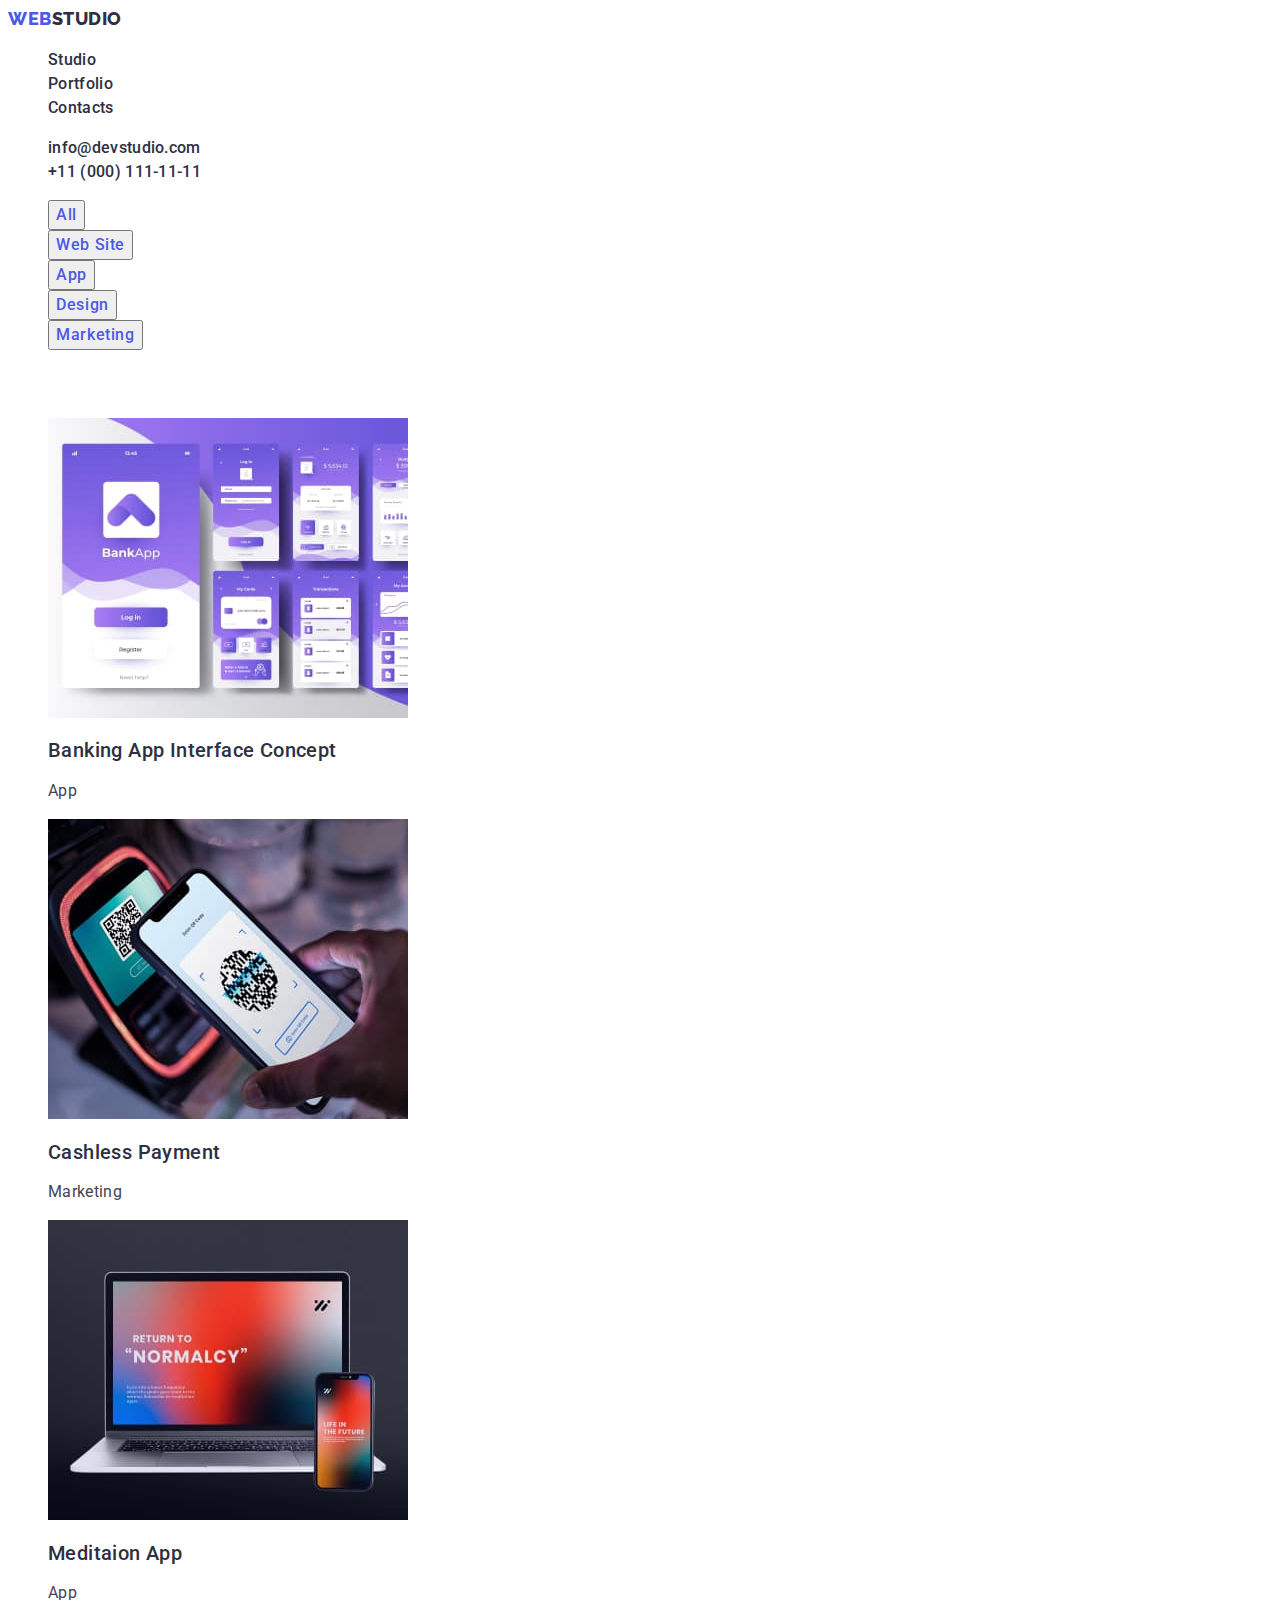
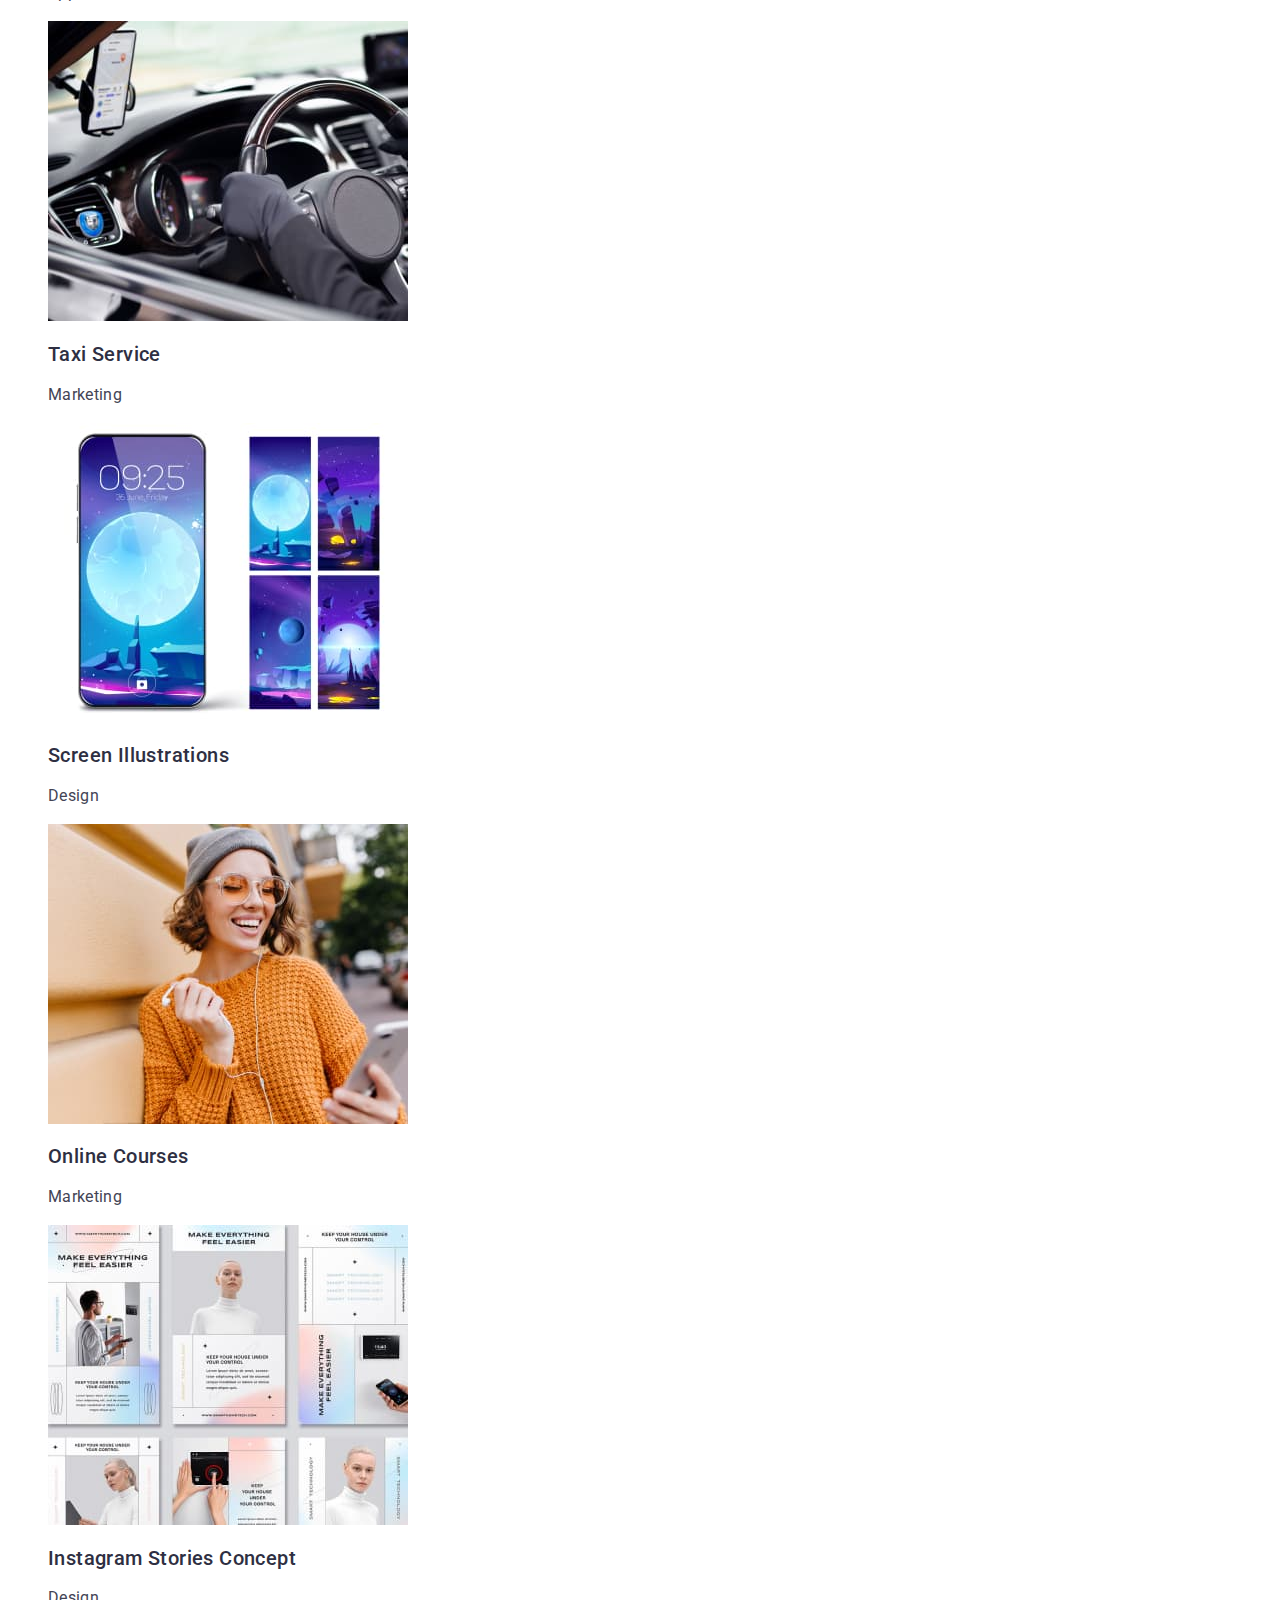
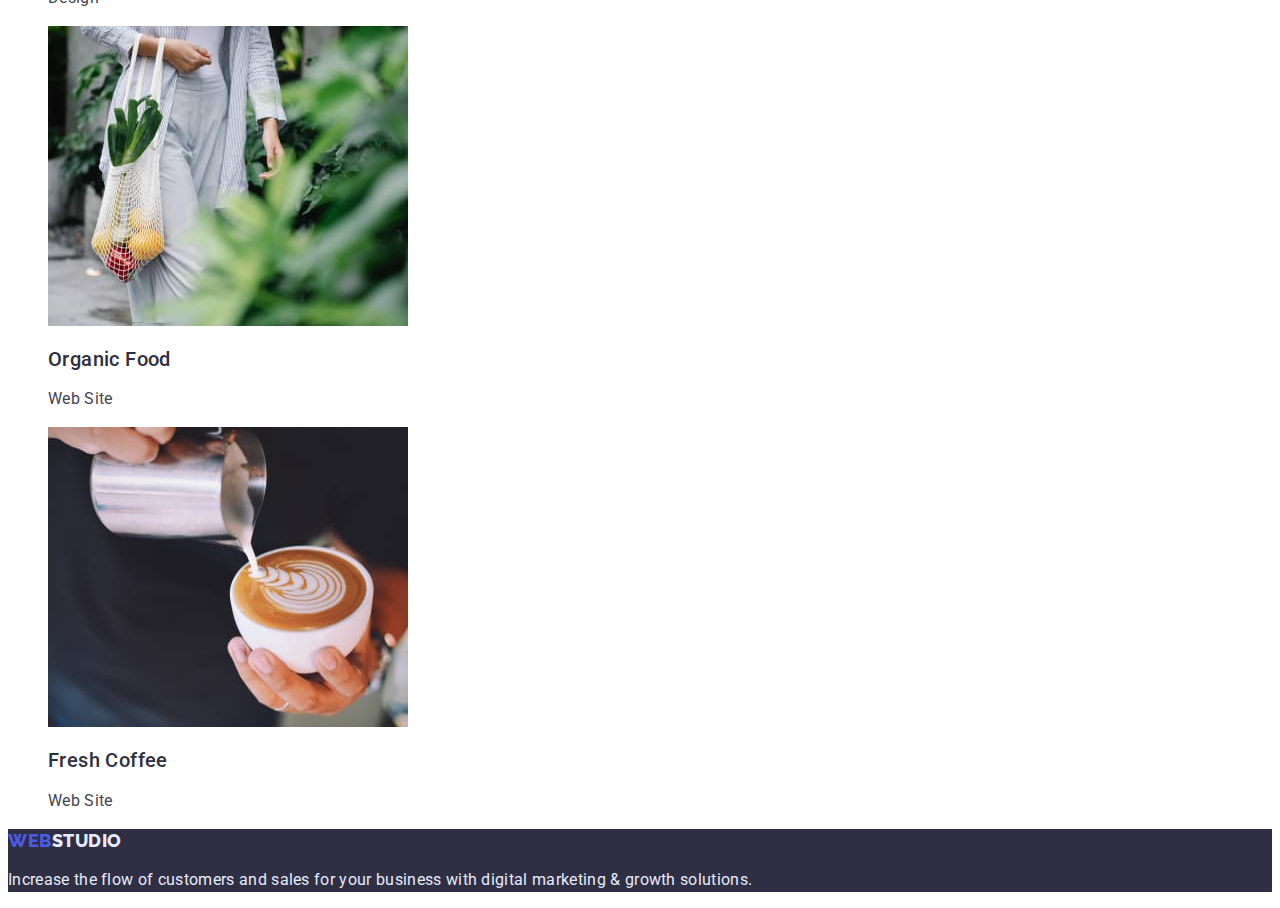
==== portfolio.html @ 3aa8bc1e "fix" ====
<!DOCTYPE html>
<html lang="en">
  <head>
    <meta charset="UTF-8" />
    <meta http-equiv="X-UA-Compatible" content="IE=edge" />
    <meta name="viewport" content="width=device-width, initial-scale=1.0" />
    <title>Document</title>
    <link rel="stylesheet" href="./css/style.css" />
    <link rel="preconnect" href="https://fonts.googleapis.com" />
    <link rel="preconnect" href="https://fonts.gstatic.com" crossorigin />
    <link
      href="https://fonts.googleapis.com/css2?family=Raleway:wght@800&family=Roboto:wght@400;500;700;900&display=swap"
      rel="stylesheet"
    />
  </head>
  <body class="body">
    <!-- header -->
    <header class="header">
      <nav class="header-navigation">
        <a class="logo color link" href="./index.html"
          >Web<span class="logo-studio logo link">Studio</span></a
        >
        <ul class="header-list list">
          <li class="header-list-item list">
            <a class="link-menu link" href="./index.html">Studio</a>
          </li>
          <li class="header-list-item list">
            <a class="link-menu link" href="./portfolio.html">Portfolio</a>
          </li>
          <li class="header-list-item list">
            <a class="link-menu link" href="">Contacts</a>
          </li>
        </ul>
      </nav>
      <address class="header-adress">
        <ul class="header-adress-list list">
          <li class="header-list-item list">
            <a class="link-menu link" href="mailto:info@devstudio.com"
              >info@devstudio.com</a
            >
          </li>
          <li class="header-list-item list">
            <a class="link-menu link" href="tel:+110001111111"
              >+11 (000) 111-11-11</a
            >
          </li>
        </ul>
      </address>
    </header>
    <main>
      <!-- Section Buttons-->
      <section class="section-buttons" id="portfolio">
        <h1 hidden class="buttons-title">buttons</h1>
        <ul class="buttons-list list">
          <li class="button-port button list">
            <button class="button-text" type="button">All</button>
          </li>
          <li class="button-port button list">
            <button class="button-text" type="button">Web Site</button>
          </li>
          <li class="button-port button list">
            <button class="button-text" type="button">App</button>
          </li>
          <li class="button-port button list">
            <button class="button-text" type="button">Design</button>
          </li>
          <li class="button-port button list">
            <button class="button-text" type="button">Marketing</button>
          </li>
        </ul>
      </section>
    </main>
    <!-- Section Galery-->
    <section class="section-galery">
      <h2 class="galery-title">service list</h2>
      <ul class="galery-list list">
        <li class="galery-img list">
          <img
            class="link"
            src="./images/bankapp.jpg"
            alt="bank-app"
            width="360"
            height="300"
          />
          <h2 class="galery-main-text text">Banking App Interface Concept</h2>
          <p class="galery-text">App</p>
        </li>

        <li class="galery-img list">
          <img
            class="link"
            src="./images/cashpay.jpg"
            alt="cash=pay"
            width="360"
            height="300"
          />
          <h2 class="galery-main-text text">Cashless Payment</h2>
          <p class="galery-text">Marketing</p>
        </li>

        <li class="galery-img list">
          <img
            class="link"
            src="./images/maditationapp.jpg"
            alt="meditatio-napp"
            width="360"
            height="300"
          />
          <h2 class="galery-main-text text">Meditaion App</h2>
          <p class="galery-text">App</p>
        </li>

        <li class="galery-img list">
          <img
            class="link"
            src="./images/taxiservice.jpg"
            alt="taxi-service"
            width="360"
            height="300"
          />
          <h2 class="galery-main-text text">Taxi Service</h2>
          <p class="galery-text">Marketing</p>
        </li>

        <li class="galery-img list">
          <img
            class="link"
            src="./images/screenillustrations.jpg"
            alt="screen-illustrations"
            width="360"
            height="300"
          />
          <h2 class="galery-main-text text">Screen Illustrations</h2>
          <p class="galery-text">Design</p>
        </li>

        <li class="galery-img list">
          <img
            class="link"
            src="./images/onlinecourses.jpg"
            alt="onlinecourses"
            width="360"
            height="300"
          />
          <h2 class="galery-main-text text">Online Courses</h2>
          <p class="galery-text">Marketing</p>
        </li>

        <li class="galery-img list">
          <img
            class="link"
            src="./images/instagram.jpg"
            alt="instagram-stories"
            width="360"
            height="300"
          />
          <h2 class="galery-main-text text">Instagram Stories Concept</h2>
          <p class="galery-text">Design</p>
        </li>

        <li class="galery-img list">
          <img
            class="link"
            src="./images/organicfood.jpg"
            alt="organic-food"
            width="360"
            height="300"
          />
          <h2 class="galery-main-text text">Organic Food</h2>
          <p class="galery-text">Web Site</p>
        </li>

        <li class="galery-img list">
          <img
            class="link"
            src="./images/freshcoffee.jpg"
            alt="fresh-coffee"
            width="360"
            height="300"
          />
          <h2 class="galery-main-text text">Fresh Coffee</h2>
          <p class="galery-text">Web Site</p>
        </li>
      </ul>
    </section>

    <!-- Footer-->
    <footer class="footer">
      <a class="logo-web link" href="./index.html"
        >Web<span class="logo-studio-footer link">Studio</span></a
      >
      <p class="footer-text">
        Increase the flow of customers and sales for your business with digital
        marketing & growth solutions.
      </p>
    </footer>
  </body>
</html>
---- css/style.css ----
:root {
  --main-title-color: #ffff;
  --second-title-color: #2e2f42;
  --main-btn-color: #4d5ae5;
  --hover-btn-color: #404bbf;
  --background-btn-color:#E7E9FC;
  --main-web-logo-color:#4d5ae5;
  --second-studio-logo-color:#2e2f42;
  --logo-footer-color:#f4f4fd;
  --galery-text-color:#434455;
}

.body {
  font-family: "Roboto", sans-serif;
  font-style: normal;
  color: #434455;
  font-weight: 400;
}
/**-------HEADER---------*/
.header {
  background-color: #fff;
}
.header-navigation {
  font-weight: 500;
  font-size: 16px;
  line-height: 1.5;
  text-decoration: none;
}

.logo{
   font-family: "Raleway", sans-serif;
   font-weight: 800;
   font-size: 18px;
   line-height: 1.17;
   text-transform: uppercase;
   letter-spacing: 0.03em;
}
.color{
  color: var(--main-web-logo-color);
}

.logo-studio{
  color: var(--second-studio-logo-color,#2e2f42);
}



.list {
  list-style: none;
}

.header-navigation {
}
.link {
  text-decoration: none;

  
}
.link-menu{
text-decoration: none;
  font-weight: 500;
  font-size: 16px;
  line-height: 1.5;
  letter-spacing: 0.02em;
  color: var(--second-title-color);
}
.link-menu:focus,
.link-menu:hover {
  color: var(--hover-btn-color);
}
a:active{
   color: #404bbf;
}

.header-adress{
  text-decoration: none;
  font-family: "Roboto", sans-serif;
  font-style: normal;
}

.info {
  font-family: "Roboto", sans-serif;
  font-style: normal;
  text-decoration: none;
  font-size: 16px;
  line-height: 1.5;
  letter-spacing: 0.02em;
  color: #434455;
}
.info:hover,
.info:focus{
   color: #404bbf;
}
.header-adress-mail {
}
.info {
  font-style: normal;
  text-decoration: none;
  font-size: 16px;
  line-height: 1.5;
  letter-spacing: 0.02em;
  color: #434455;
}
.header-adress-tel {
}
/**-------Section Solitions---------*/
.solution-info {
  background: #2e2f42;
}
.solution-info-titile {
  font-weight: 700;
  font-size: 56px;
  line-height: 1.07;
  text-align: center;
  letter-spacing: 0.02em;
  color: var(--main-title-color);
}
.solution-btn {
  font-family: inherit;
  font-weight: 500;
  font-size: 16px;
  line-height: 1.5;
  letter-spacing: 0.04em;
  color: #ffffff;
  background-color: var(--main-btn-color);
  cursor: pointer;
}
.solution-btn:is(:hover, :focus) {
  background-color: var(--hover-btn-color);
  border-radius: 4px;
  cursor: pointer;
}
.section-info {
}
.info-title {
  color: var(--main-title-color);
}
.info-list {
}
.info-list-strategy {
}
.info-list-title {
  font-weight: 500;
  font-size: 20px;
  line-height: 1.2;
  letter-spacing: 0.02em;
  color: #2e2f42;
}
.info-text {
  font-size: 16px;
  line-height: 1.5;
  letter-spacing: 0.02em;
  color: #434455;
}
.info-list-punctuality {
}
.info-list-diligence {
}
.info-list-technologies {
}

/**-------Section Title---------*/
.section-title {
}
.main-title {
  font-size: 36px;
  font-weight: 500;
  line-height: 1.11;
  text-align: center;
  letter-spacing: 0.02em;
  text-transform: capitalize;
  color: #2e2f42;
}
.main-image-list {
}
.devices {
}
.devices-item {
}
/**-------Section Team---------*/
.team {
}
.team-title {
  font-size: 36px;
  line-height: 1.11;
  text-align: center;
  letter-spacing: 0.02em;
  text-transform: capitalize;
  color: #2e2f42;
}
.team-list {
}
.team-item {
}
.hero {
}
.hero-subtitle {
  font-weight: 500;
  font-size: 20px;
  line-height: 1.2;
  letter-spacing: 0.02em;
  color: #2e2f42;
}
.hero-text {
  font-size: 16px;
  line-height: 1.5;
  letter-spacing: 0.02em;
  color: #434455;
}
/*!-------Portfolio---------*/
/**-------Section Buttons---------*/
.section-buttons {
}
.buttons-title {
  color: #ffffff;
}
.buttons-list {
}
.button-text {
  font-family: inherit;
  font-style: normal;
  font-weight: 500;
  font-size: 16px;
  line-height: 1.5;
  display: flex;
  align-items: center;
  text-align: center;
  letter-spacing: 0.04em;
  color: var(--main-btn-color);
  cursor: pointer;
}
.button{
  cursor: pointer;
  
}
.button-port{
  cursor: pointer;
  
    
}
.button-port:is(:hover, :focus) {
  color: var(--main-title-color)
  background-color: var(var(--hover-btn-color));
  cursor: pointer;
 
}

/**-------Section Galery---------*/
.section-galery {
}
.galery-title {
  color: #ffffff;
}
.galery-list {
}
.galery-img {
}

.galery-main-text {
  font-family: "Roboto";
  font-style: normal;
  font-weight: 500;
  font-size: 20px;
  line-height: 1.2;
  letter-spacing: 0.02em;
  color: var(--second-title-color);
}
.galery-text {
  font-family: "Roboto";
  font-style: normal;
  font-weight: 400;
  font-size: 16px;
  line-height: 1.5;
  letter-spacing: 0.02em;
  color:var(--galery-text-color);
}
/**-------Footer---------*/
.footer {
  background: #2e2f42;
}
.footer-text {
  font-size: 16px;
  line-height: 1.5;
  letter-spacing: 0.02em;
  color: #e7e9fc;
}
.logo-web {
  font-family: "Raleway", sans-serif;
  font-style: normal;
  font-weight: 800;
  font-size: 18px;
  line-height: 1.17;
  letter-spacing: 0.03em;
  text-transform: uppercase;
  color: var(--main-web-logo-color);
  text-decoration: none;
}

.logo-studio-footer{
    font-family: "Raleway", sans-serif;
  font-weight: 800;
font-size: 18px;
line-height: 1.33;
letter-spacing: 0.03em;
text-transform: uppercase;
text-decoration: none;
color:var(--background-btn-color)
}
.logo-studio-footer>span{
  color: var(--logo-footer-color)}
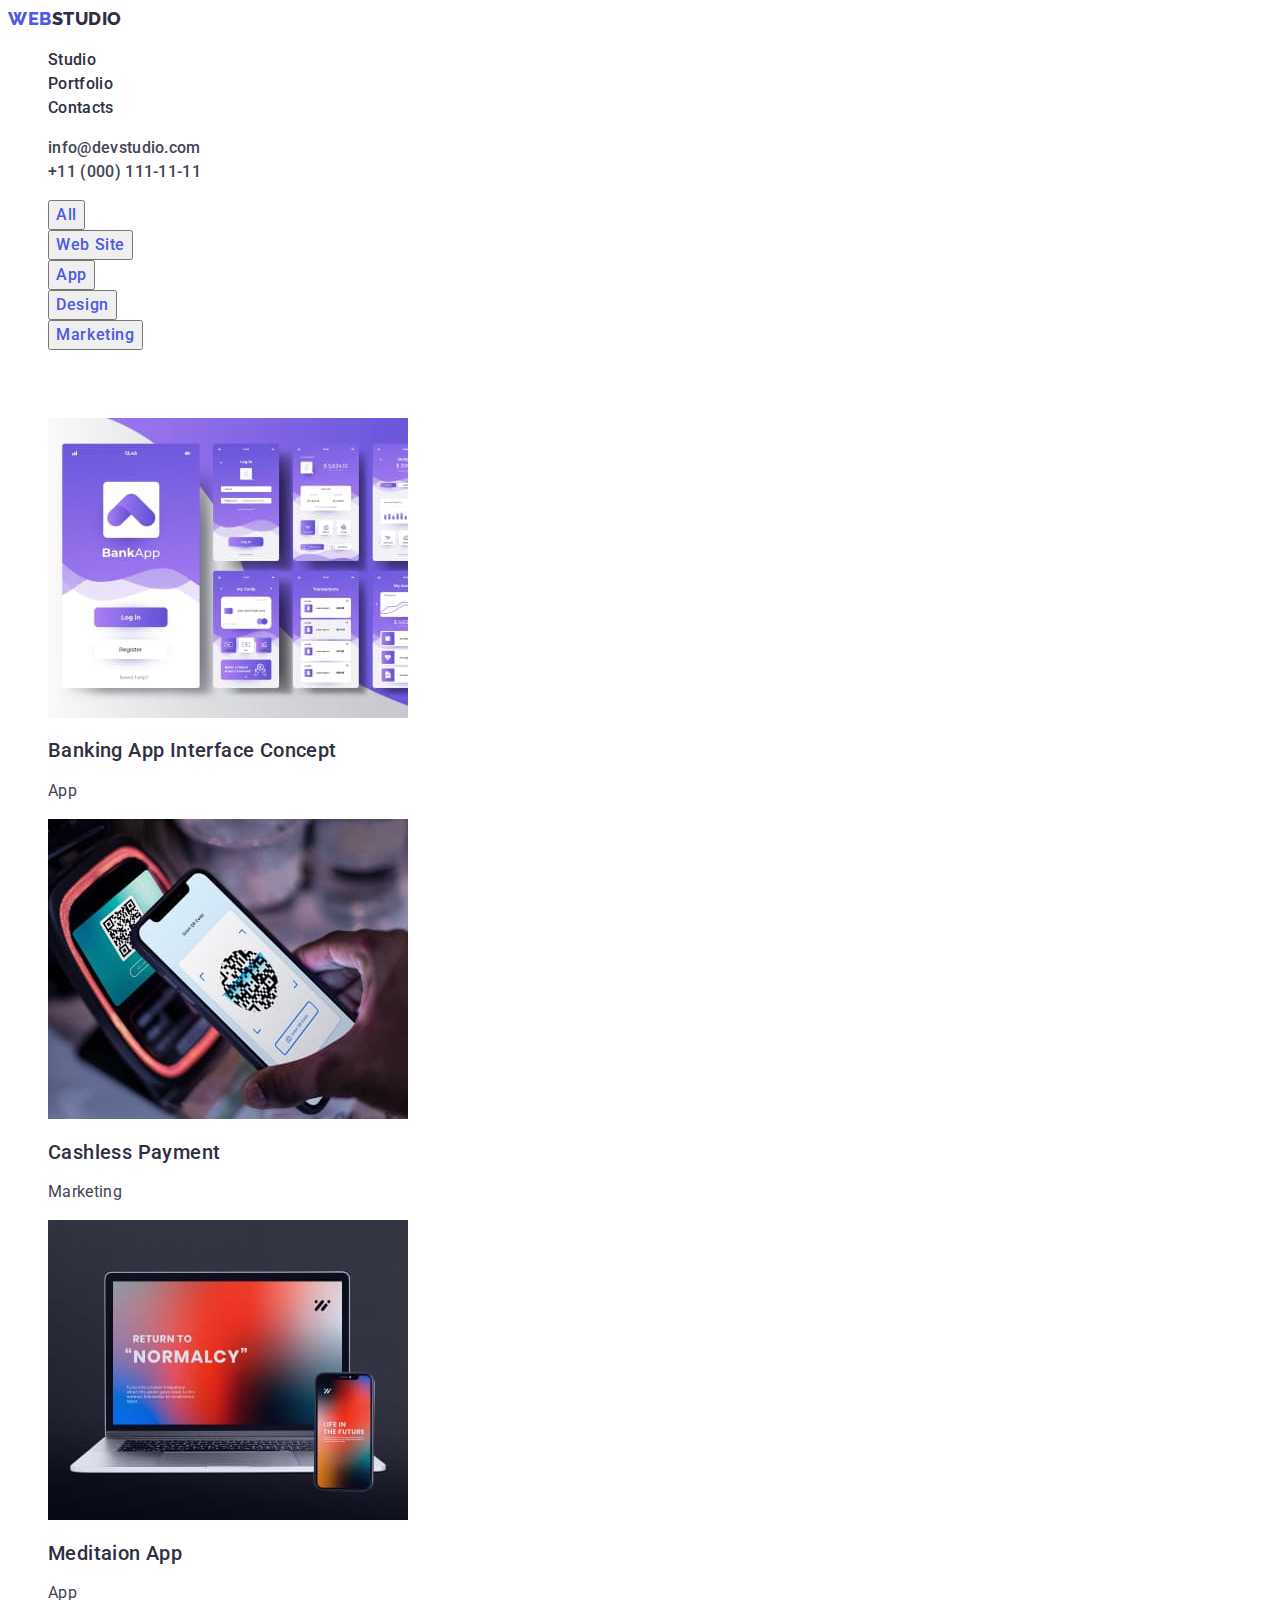
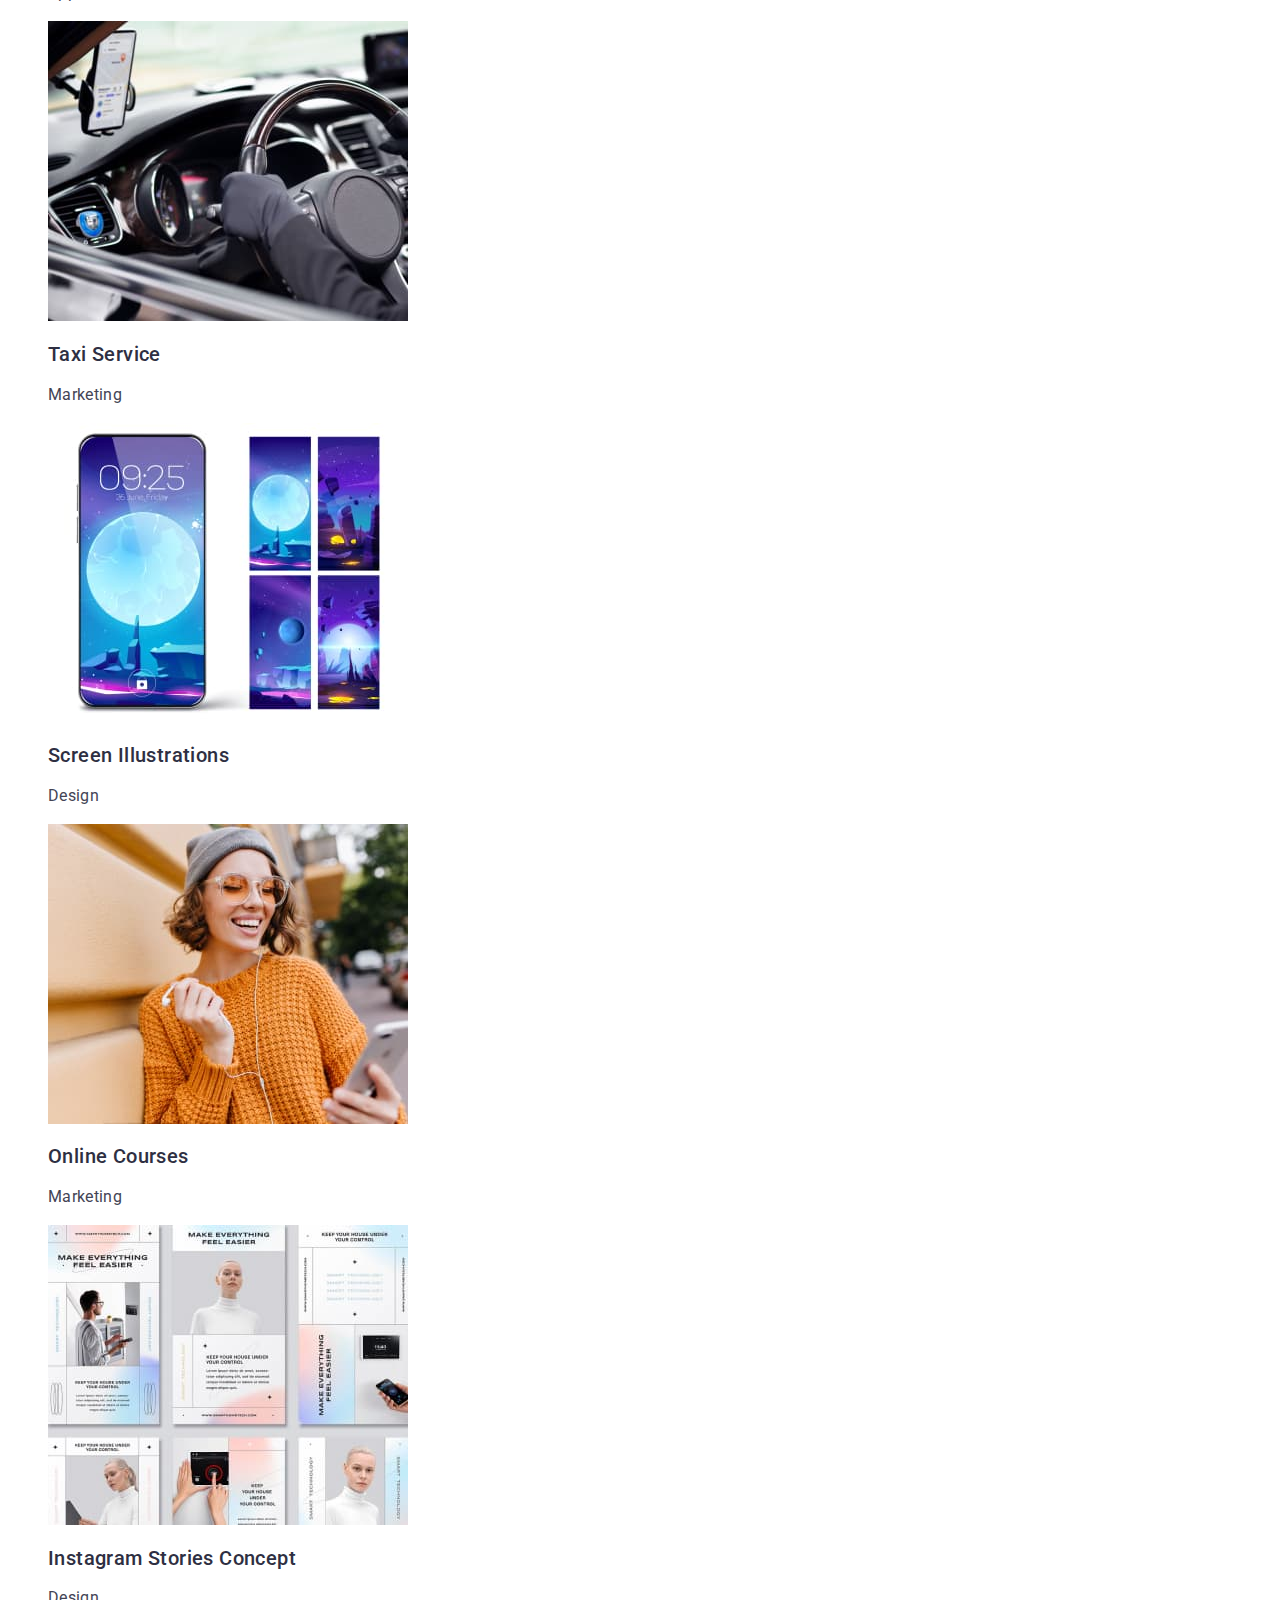
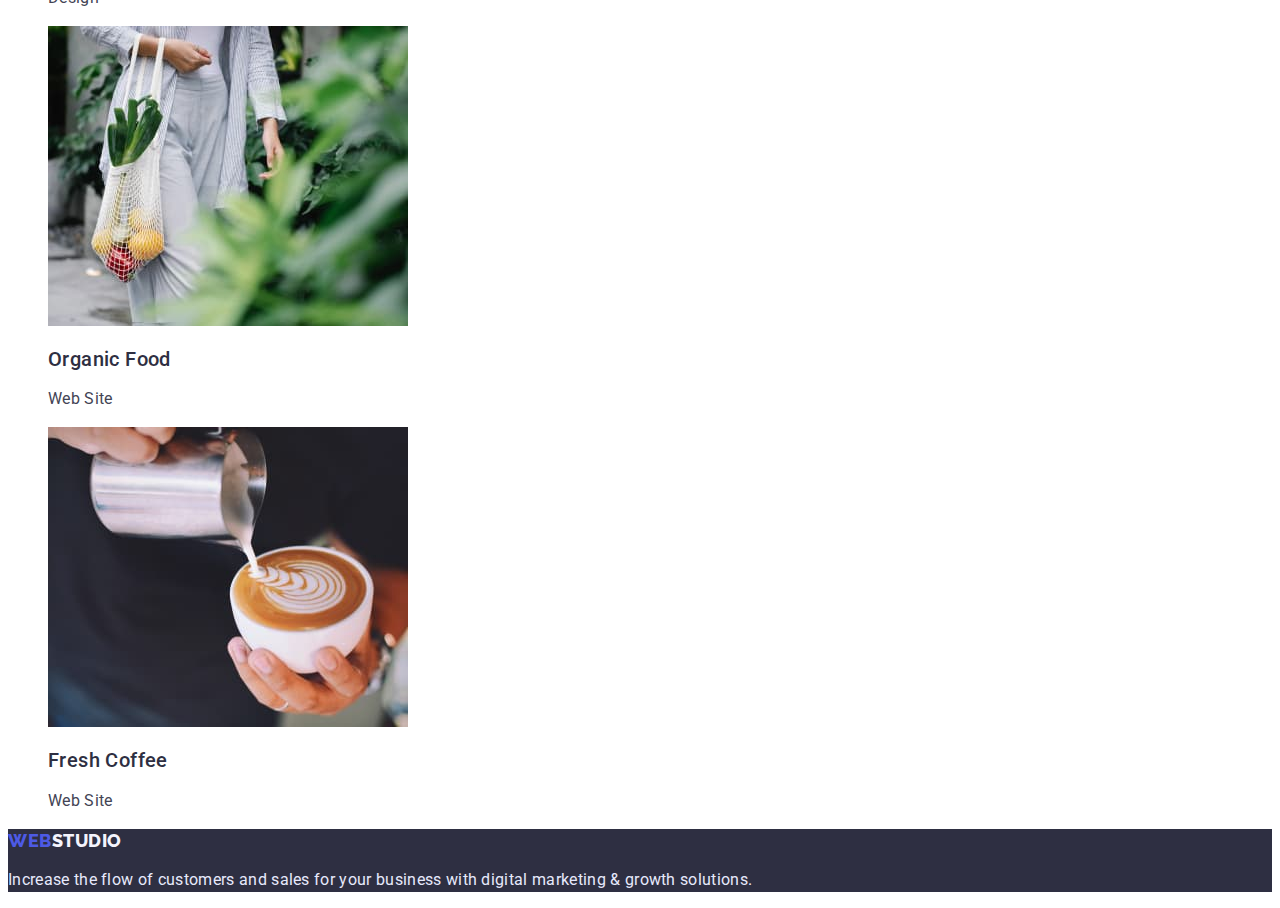
==== commit 1ef01bc0: "fix" ====
--- a/portfolio.html
+++ b/portfolio.html
@@ -35,12 +35,12 @@
       <address class="header-adress">
         <ul class="header-adress-list list">
           <li class="header-list-item list">
-            <a class="link-menu link" href="mailto:info@devstudio.com"
+            <a class="link-menu link info" href="mailto:info@devstudio.com"
               >info@devstudio.com</a
             >
           </li>
           <li class="header-list-item list">
-            <a class="link-menu link" href="tel:+110001111111"
+            <a class="link-menu link info" href="tel:+110001111111"
               >+11 (000) 111-11-11</a
             >
           </li>
--- a/css/style.css
+++ b/css/style.css
@@ -62,7 +62,7 @@
   font-size: 16px;
   line-height: 1.5;
   letter-spacing: 0.02em;
-  color: var(--second-title-color);
+  color: var(--second-title-color)
 }
 .link-menu:focus,
 .link-menu:hover {
@@ -85,7 +85,7 @@
   font-size: 16px;
   line-height: 1.5;
   letter-spacing: 0.02em;
-  color: #434455;
+  color: var(--galery-text-color);
 }
 .info:hover,
 .info:focus{
@@ -304,7 +304,7 @@
 letter-spacing: 0.03em;
 text-transform: uppercase;
 text-decoration: none;
-color:var(--background-btn-color)
+color:var(--logo-footer-color);
 }
 .logo-studio-footer>span{
-  color: var(--logo-footer-color)}+  color: var(--main-web-logo-color);}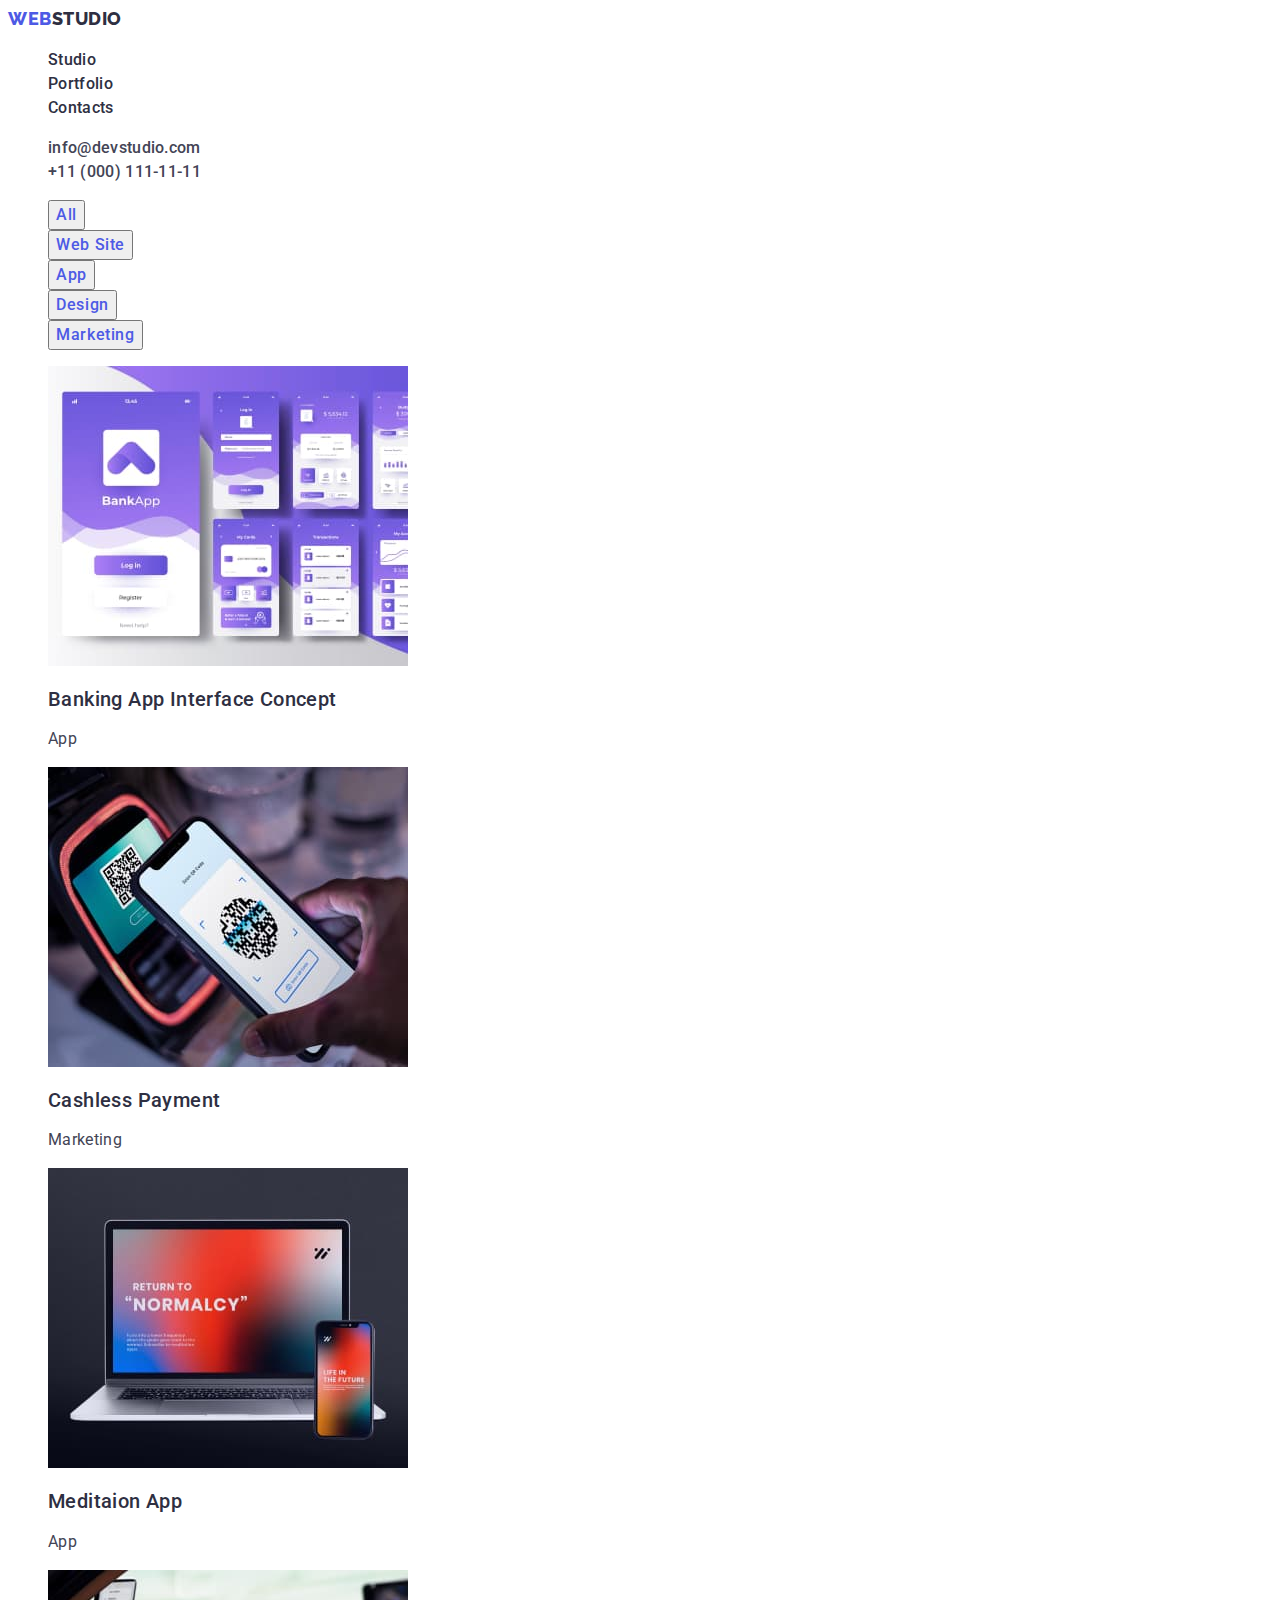
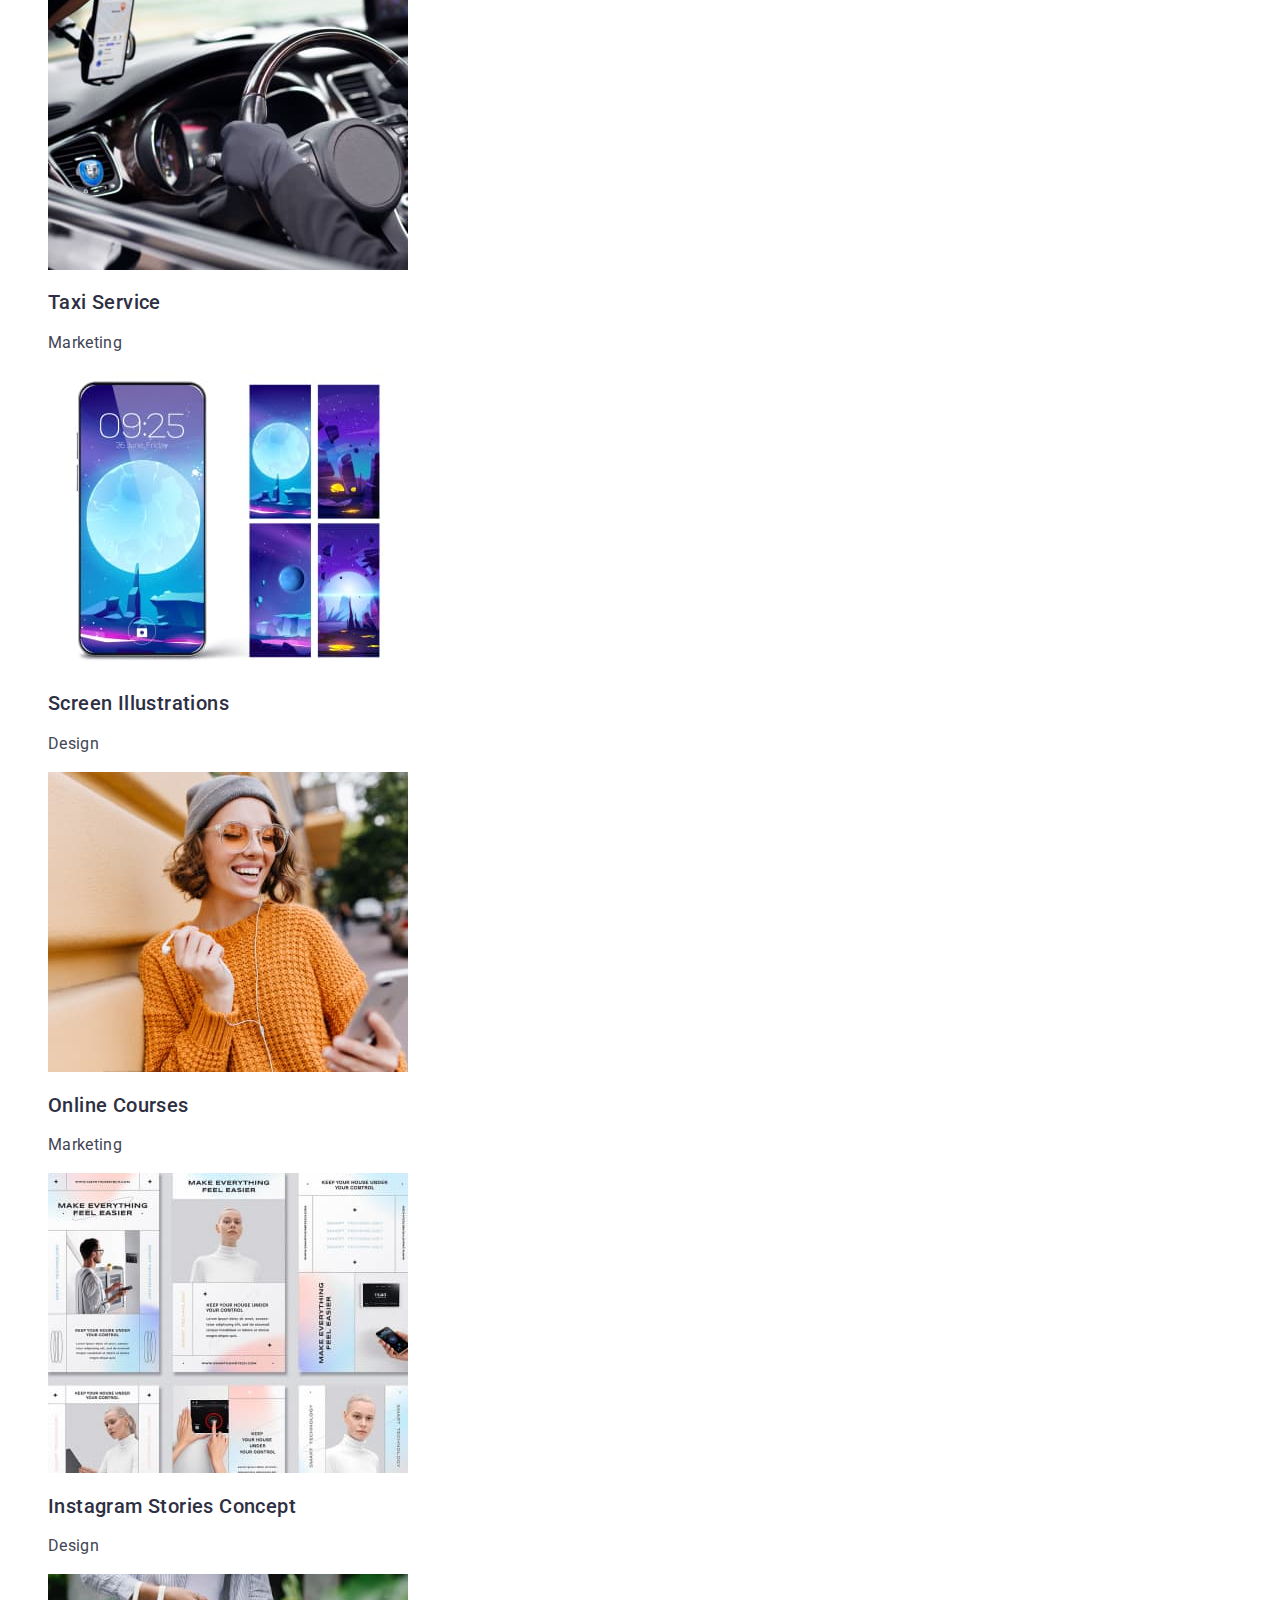
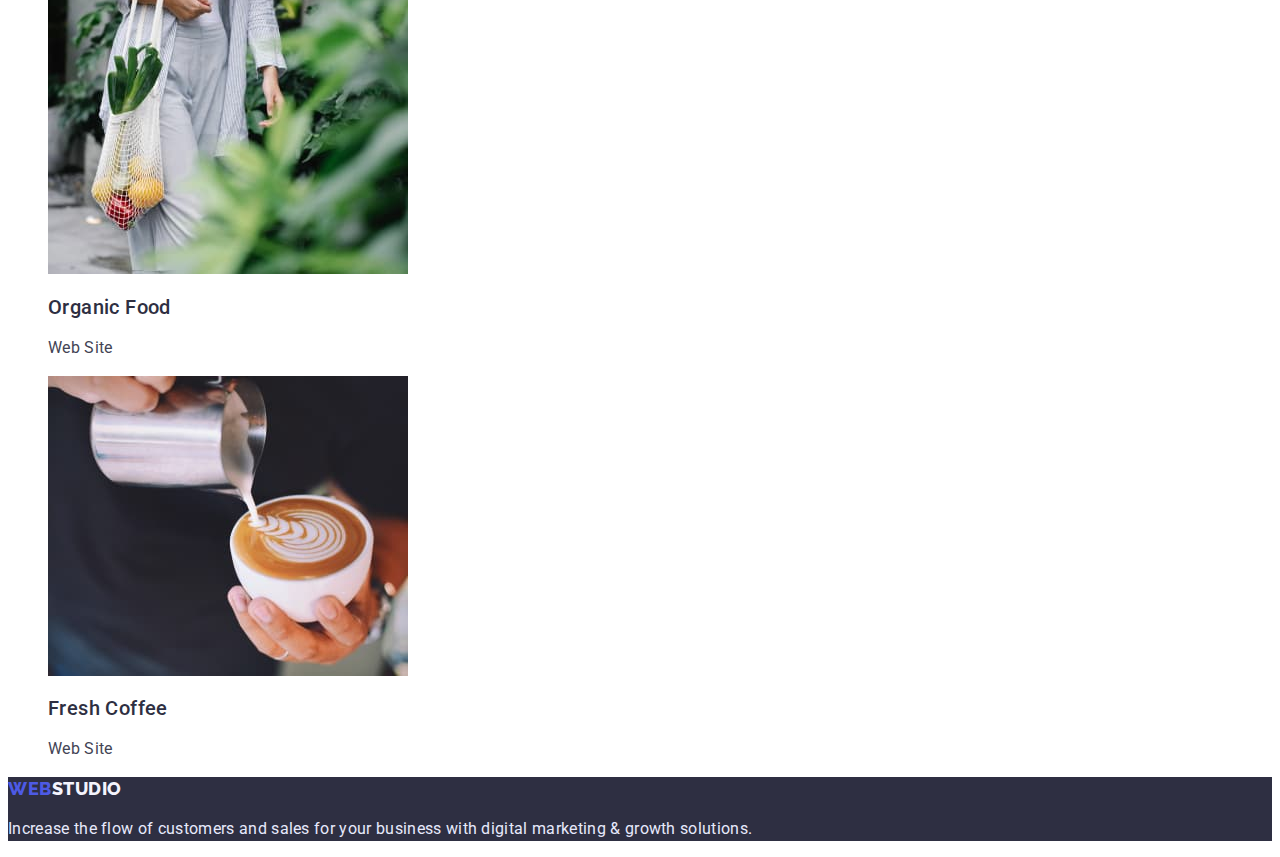
==== commit a8765640: "fix" ====
--- a/portfolio.html
+++ b/portfolio.html
@@ -68,109 +68,133 @@
             <button class="button-text" type="button">Marketing</button>
           </li>
         </ul>
-      </section>
-    </main>
+    
+  
     <!-- Section Galery-->
-    <section class="section-galery">
-      <h2 class="galery-title">service list</h2>
+    <div class="section-galery">
       <ul class="galery-list list">
         <li class="galery-img list">
-          <img
-            class="link"
+          <a class="link" href="">
+          <img
+            class="item"
             src="./images/bankapp.jpg"
             alt="bank-app"
             width="360"
             height="300"
           />
-          <h2 class="galery-main-text text">Banking App Interface Concept</h2>
-          <p class="galery-text">App</p>
-        </li>
-
-        <li class="galery-img list">
-          <img
-            class="link"
+          <div>
+              <h2 class="galery-main-text text">Banking App Interface Concept</h2>
+             <p class="galery-text">App</p>
+          </div></a>
+        </li>
+
+        <li class="galery-img list">
+         <a class="link" href="">
+          <img
+            class="item"
             src="./images/cashpay.jpg"
             alt="cash=pay"
             width="360"
             height="300"
           />
+          <div>
           <h2 class="galery-main-text text">Cashless Payment</h2>
           <p class="galery-text">Marketing</p>
-        </li>
-
-        <li class="galery-img list">
-          <img
-            class="link"
+      </div></a>
+        </li>
+
+        <li class="galery-img list">
+          <a class="link" href="">
+          <img
+            class="item"
             src="./images/maditationapp.jpg"
             alt="meditatio-napp"
             width="360"
             height="300"
           />
+          <div>
           <h2 class="galery-main-text text">Meditaion App</h2>
           <p class="galery-text">App</p>
-        </li>
-
-        <li class="galery-img list">
-          <img
-            class="link"
+       </div> </a>
+        </li>
+
+        <li class="galery-img list">
+           <a class="link" href="">
+          <img
+            class="item"
             src="./images/taxiservice.jpg"
             alt="taxi-service"
             width="360"
             height="300"
           />
+          <div>
           <h2 class="galery-main-text text">Taxi Service</h2>
           <p class="galery-text">Marketing</p>
-        </li>
-
-        <li class="galery-img list">
-          <img
-            class="link"
+          </div></a>
+        </li>
+
+        <li class="galery-img list">
+          <a class="link" href="">
+          <img
+            class="item"
             src="./images/screenillustrations.jpg"
             alt="screen-illustrations"
             width="360"
             height="300"
           />
+          <div>
           <h2 class="galery-main-text text">Screen Illustrations</h2>
           <p class="galery-text">Design</p>
-        </li>
-
-        <li class="galery-img list">
-          <img
-            class="link"
+          </div></a>
+        </li>
+
+        <li class="galery-img list">
+          <a class="link" href="">
+          <img
+            class="item"
             src="./images/onlinecourses.jpg"
             alt="onlinecourses"
             width="360"
             height="300"
           />
+          <div>
           <h2 class="galery-main-text text">Online Courses</h2>
           <p class="galery-text">Marketing</p>
-        </li>
-
-        <li class="galery-img list">
-          <img
-            class="link"
+         </div> </a>
+        </li>
+
+        <li class="galery-img list">
+            <a class="link" href="">
+          <img
+            class="item"
             src="./images/instagram.jpg"
             alt="instagram-stories"
             width="360"
             height="300"
           />
+          <div>
           <h2 class="galery-main-text text">Instagram Stories Concept</h2>
           <p class="galery-text">Design</p>
-        </li>
-
-        <li class="galery-img list">
-          <img
-            class="link"
+         </div> </a>
+        </li>
+
+        <li class="galery-img list">
+          <a class="link" href="">
+          <img
+            class="item"
             src="./images/organicfood.jpg"
             alt="organic-food"
             width="360"
             height="300"
           />
+          <div>
           <h2 class="galery-main-text text">Organic Food</h2>
           <p class="galery-text">Web Site</p>
-        </li>
-
-        <li class="galery-img list">
+         </div></a>
+        </li>
+
+        <li class="galery-img list">
+           <a class="link" href="">
           <img
             class="link"
             src="./images/freshcoffee.jpg"
@@ -178,12 +202,14 @@
             width="360"
             height="300"
           />
+          <div>
           <h2 class="galery-main-text text">Fresh Coffee</h2>
           <p class="galery-text">Web Site</p>
+         </div></a>
         </li>
       </ul>
     </section>
-
+  </main>
     <!-- Footer-->
     <footer class="footer">
       <a class="logo-web link" href="./index.html"
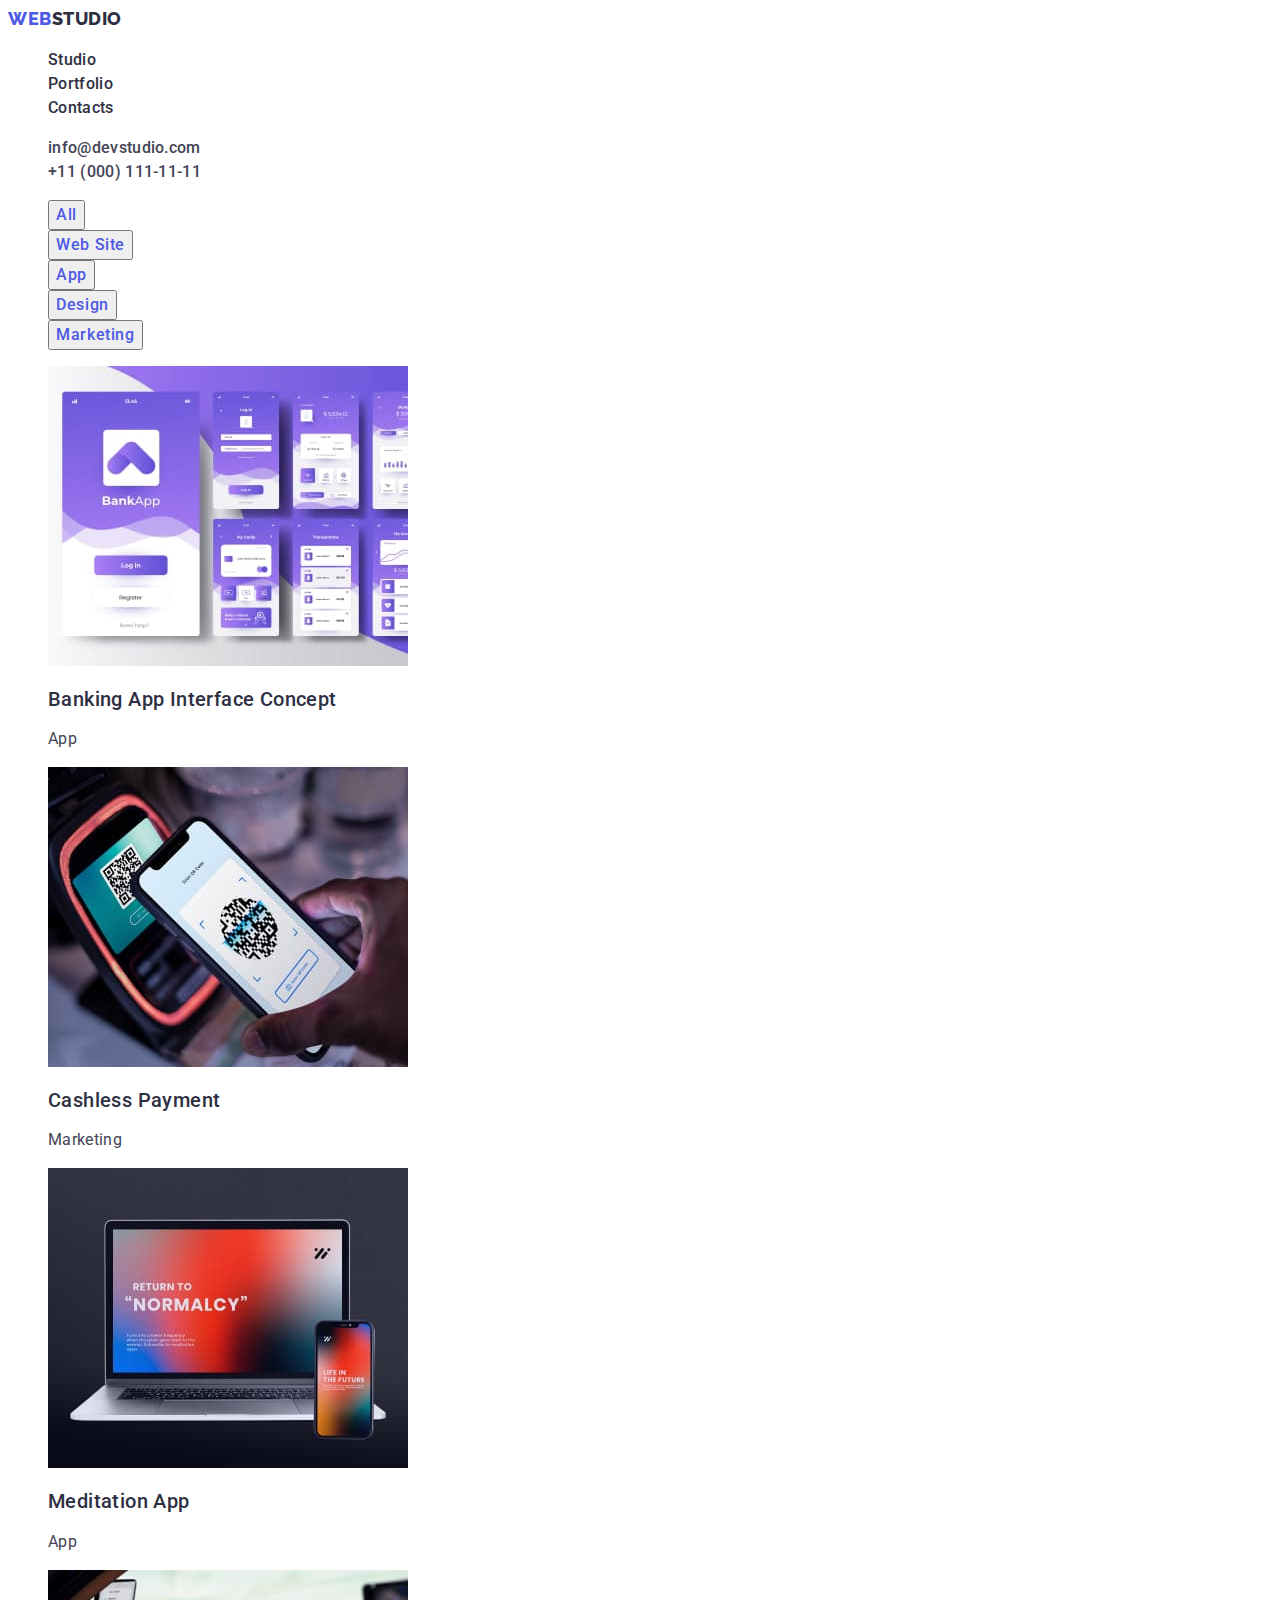
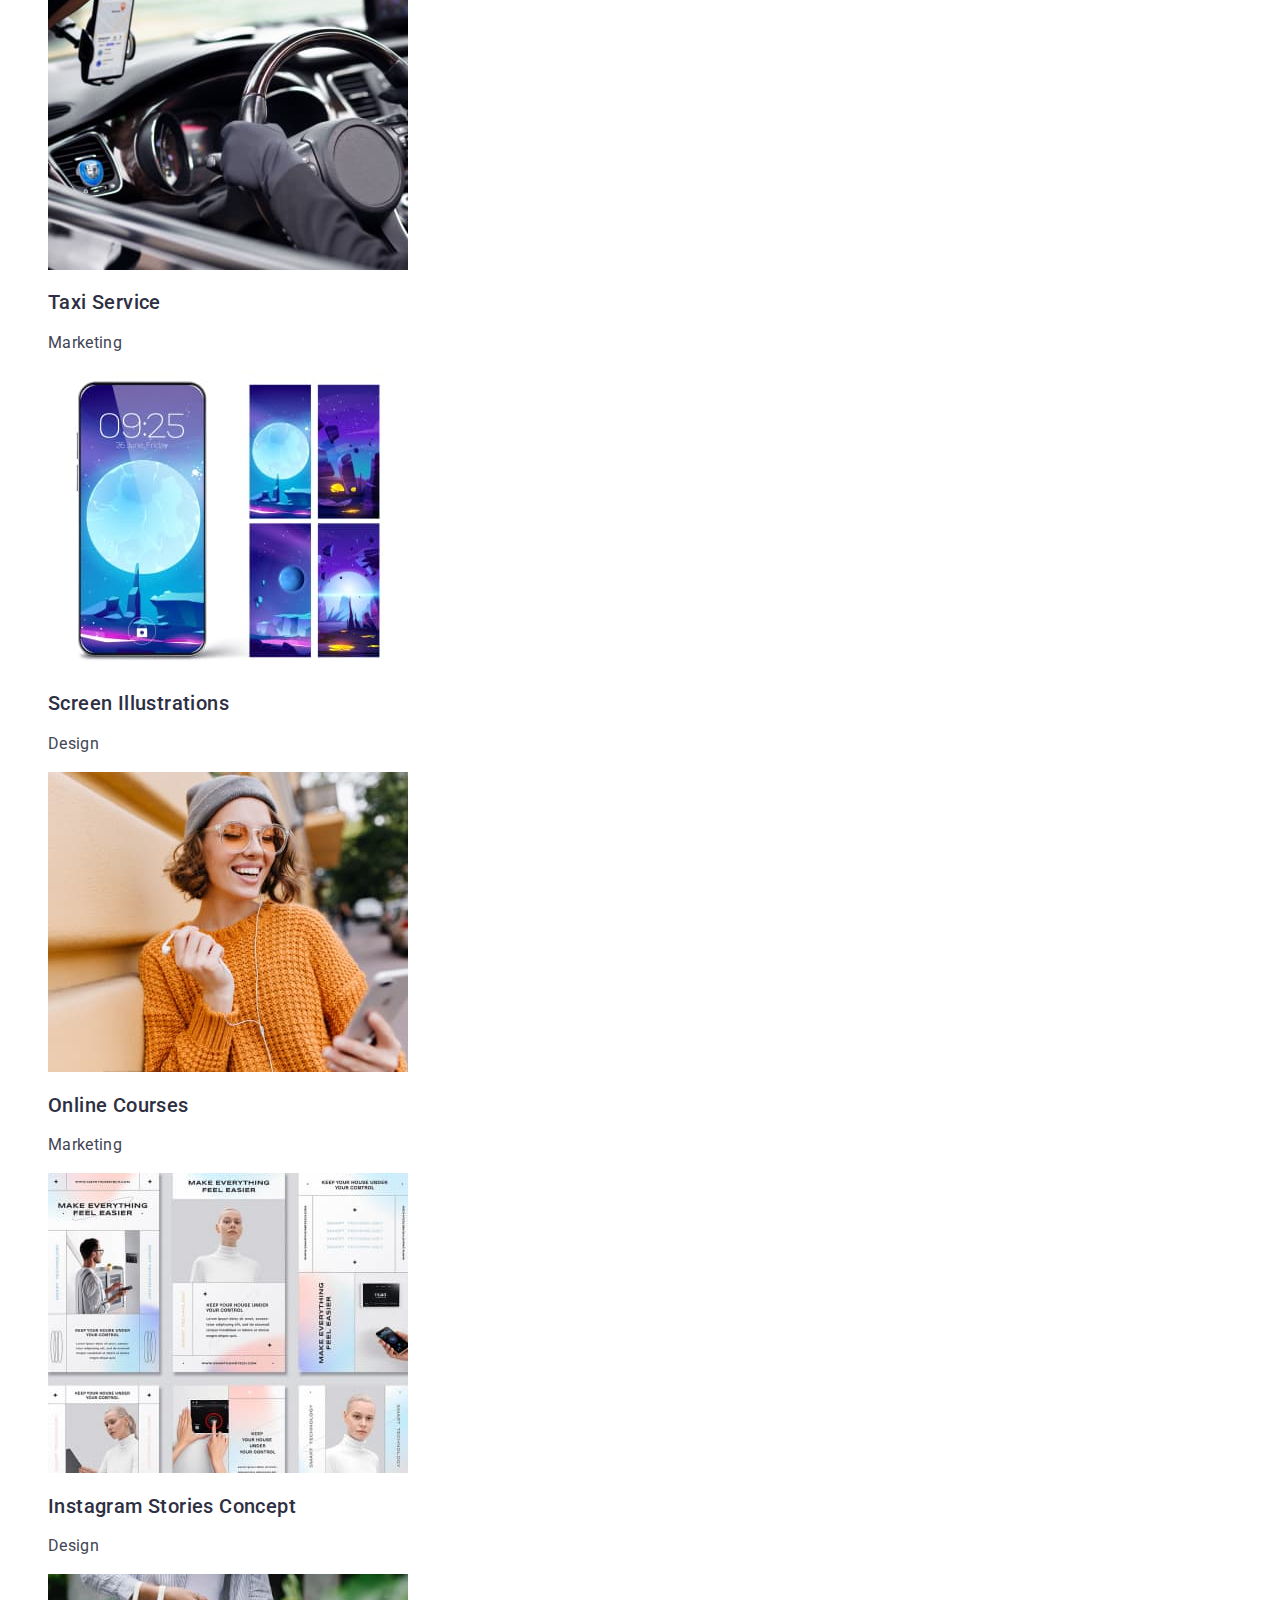
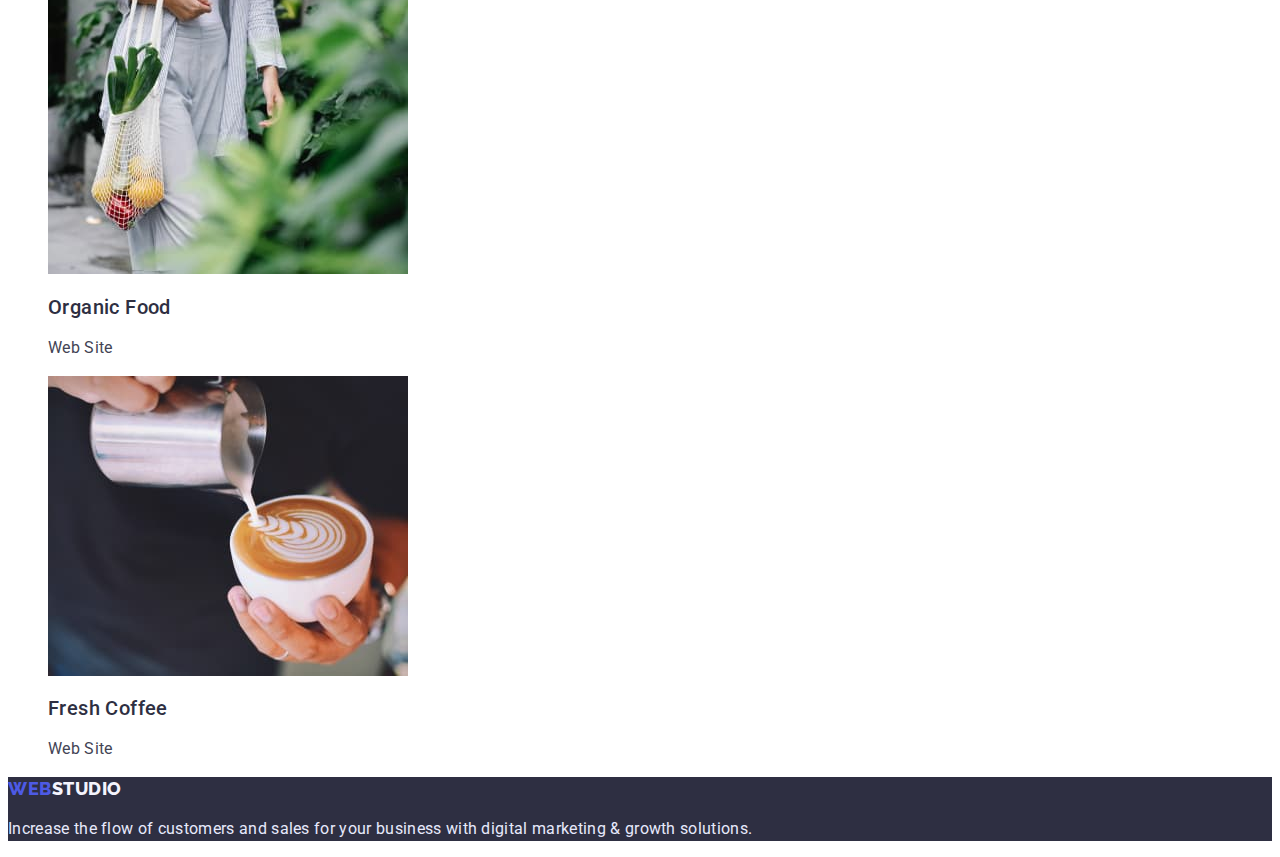
==== commit f767e0f7: "fix" ====
--- a/portfolio.html
+++ b/portfolio.html
@@ -49,7 +49,7 @@
     </header>
     <main>
       <!-- Section Buttons-->
-      <section class="section-buttons" id="portfolio">
+      <section class="section-buttons">
         <h1 hidden class="buttons-title">buttons</h1>
         <ul class="buttons-list list">
           <li class="button-port button list">
@@ -68,148 +68,140 @@
             <button class="button-text" type="button">Marketing</button>
           </li>
         </ul>
-    
-  
-    <!-- Section Galery-->
-    <div class="section-galery">
-      <ul class="galery-list list">
-        <li class="galery-img list">
-          <a class="link" href="">
-          <img
-            class="item"
-            src="./images/bankapp.jpg"
-            alt="bank-app"
-            width="360"
-            height="300"
-          />
-          <div>
-              <h2 class="galery-main-text text">Banking App Interface Concept</h2>
-             <p class="galery-text">App</p>
-          </div></a>
-        </li>
-
-        <li class="galery-img list">
-         <a class="link" href="">
-          <img
-            class="item"
-            src="./images/cashpay.jpg"
-            alt="cash=pay"
-            width="360"
-            height="300"
-          />
-          <div>
-          <h2 class="galery-main-text text">Cashless Payment</h2>
-          <p class="galery-text">Marketing</p>
-      </div></a>
-        </li>
-
-        <li class="galery-img list">
-          <a class="link" href="">
-          <img
-            class="item"
-            src="./images/maditationapp.jpg"
-            alt="meditatio-napp"
-            width="360"
-            height="300"
-          />
-          <div>
-          <h2 class="galery-main-text text">Meditaion App</h2>
-          <p class="galery-text">App</p>
-       </div> </a>
-        </li>
-
-        <li class="galery-img list">
-           <a class="link" href="">
-          <img
-            class="item"
-            src="./images/taxiservice.jpg"
-            alt="taxi-service"
-            width="360"
-            height="300"
-          />
-          <div>
-          <h2 class="galery-main-text text">Taxi Service</h2>
-          <p class="galery-text">Marketing</p>
-          </div></a>
-        </li>
-
-        <li class="galery-img list">
-          <a class="link" href="">
-          <img
-            class="item"
-            src="./images/screenillustrations.jpg"
-            alt="screen-illustrations"
-            width="360"
-            height="300"
-          />
-          <div>
-          <h2 class="galery-main-text text">Screen Illustrations</h2>
-          <p class="galery-text">Design</p>
-          </div></a>
-        </li>
-
-        <li class="galery-img list">
-          <a class="link" href="">
-          <img
-            class="item"
-            src="./images/onlinecourses.jpg"
-            alt="onlinecourses"
-            width="360"
-            height="300"
-          />
-          <div>
-          <h2 class="galery-main-text text">Online Courses</h2>
-          <p class="galery-text">Marketing</p>
-         </div> </a>
-        </li>
-
-        <li class="galery-img list">
-            <a class="link" href="">
-          <img
-            class="item"
-            src="./images/instagram.jpg"
-            alt="instagram-stories"
-            width="360"
-            height="300"
-          />
-          <div>
-          <h2 class="galery-main-text text">Instagram Stories Concept</h2>
-          <p class="galery-text">Design</p>
-         </div> </a>
-        </li>
-
-        <li class="galery-img list">
-          <a class="link" href="">
-          <img
-            class="item"
-            src="./images/organicfood.jpg"
-            alt="organic-food"
-            width="360"
-            height="300"
-          />
-          <div>
-          <h2 class="galery-main-text text">Organic Food</h2>
-          <p class="galery-text">Web Site</p>
-         </div></a>
-        </li>
-
-        <li class="galery-img list">
-           <a class="link" href="">
-          <img
-            class="link"
-            src="./images/freshcoffee.jpg"
-            alt="fresh-coffee"
-            width="360"
-            height="300"
-          />
-          <div>
-          <h2 class="galery-main-text text">Fresh Coffee</h2>
-          <p class="galery-text">Web Site</p>
-         </div></a>
-        </li>
-      </ul>
-    </section>
-  </main>
+
+        <ul class="galery-list list">
+          <li class="galery-img list">
+            <a class="link" href="">
+              <img
+                class="item"
+                src="./images/bankapp.jpg"
+                alt="bank-app"
+                width="360"
+                height="300"
+              />
+
+              <h2 class="galery-main-text text">
+                Banking App Interface Concept
+              </h2>
+              <p class="galery-text">App</p>
+            </a>
+          </li>
+
+          <li class="galery-img list">
+            <a class="link" href="">
+              <img
+                class="item"
+                src="./images/cashpay.jpg"
+                alt="cash=pay"
+                width="360"
+                height="300"
+              />
+
+              <h2 class="galery-main-text text">Cashless Payment</h2>
+              <p class="galery-text">Marketing</p>
+            </a>
+          </li>
+
+          <li class="galery-img list">
+            <a class="link" href="">
+              <img
+                class="item"
+                src="./images/maditationapp.jpg"
+                alt="meditatio-napp"
+                width="360"
+                height="300"
+              />
+              <h2 class="galery-main-text text">Meditation App</h2>
+              <p class="galery-text">App</p>
+            </a>
+          </li>
+
+          <li class="galery-img list">
+            <a class="link" href="">
+              <img
+                class="item"
+                src="./images/taxiservice.jpg"
+                alt="taxi-service"
+                width="360"
+                height="300"
+              />
+              <h2 class="galery-main-text text">Taxi Service</h2>
+              <p class="galery-text">Marketing</p>
+            </a>
+          </li>
+
+          <li class="galery-img list">
+            <a class="link" href="">
+              <img
+                class="item"
+                src="./images/screenillustrations.jpg"
+                alt="screen-illustrations"
+                width="360"
+                height="300"
+              />
+              <h2 class="galery-main-text text">Screen Illustrations</h2>
+              <p class="galery-text">Design</p>
+            </a>
+          </li>
+
+          <li class="galery-img list">
+            <a class="link" href="">
+              <img
+                class="item"
+                src="./images/onlinecourses.jpg"
+                alt="onlinecourses"
+                width="360"
+                height="300"
+              />
+              <h2 class="galery-main-text text">Online Courses</h2>
+              <p class="galery-text">Marketing</p>
+            </a>
+          </li>
+
+          <li class="galery-img list">
+            <a class="link" href="">
+              <img
+                class="item"
+                src="./images/instagram.jpg"
+                alt="instagram-stories"
+                width="360"
+                height="300"
+              />
+              <h2 class="galery-main-text text">Instagram Stories Concept</h2>
+              <p class="galery-text">Design</p>
+            </a>
+          </li>
+
+          <li class="galery-img list">
+            <a class="link" href="">
+              <img
+                class="item"
+                src="./images/organicfood.jpg"
+                alt="organic-food"
+                width="360"
+                height="300"
+              />
+              <h2 class="galery-main-text text">Organic Food</h2>
+              <p class="galery-text">Web Site</p>
+            </a>
+          </li>
+
+          <li class="galery-img list">
+            <a class="link" href="">
+              <img
+                class="link"
+                src="./images/freshcoffee.jpg"
+                alt="fresh-coffee"
+                width="360"
+                height="300"
+              />
+              <h2 class="galery-main-text text">Fresh Coffee</h2>
+              <p class="galery-text">Web Site</p>
+            </a>
+          </li>
+        </ul>
+      </section>
+    </main>
     <!-- Footer-->
     <footer class="footer">
       <a class="logo-web link" href="./index.html"
--- a/css/style.css
+++ b/css/style.css
@@ -227,21 +227,21 @@
   text-align: center;
   letter-spacing: 0.04em;
   color: var(--main-btn-color);
-  cursor: pointer;
+  
 }
 .button{
-  cursor: pointer;
+ cursor: pointer;
   
 }
 .button-port{
-  cursor: pointer;
+  
   
     
 }
 .button-port:is(:hover, :focus) {
   color: var(--main-title-color)
   background-color: var(var(--hover-btn-color));
-  cursor: pointer;
+  
  
 }
 
